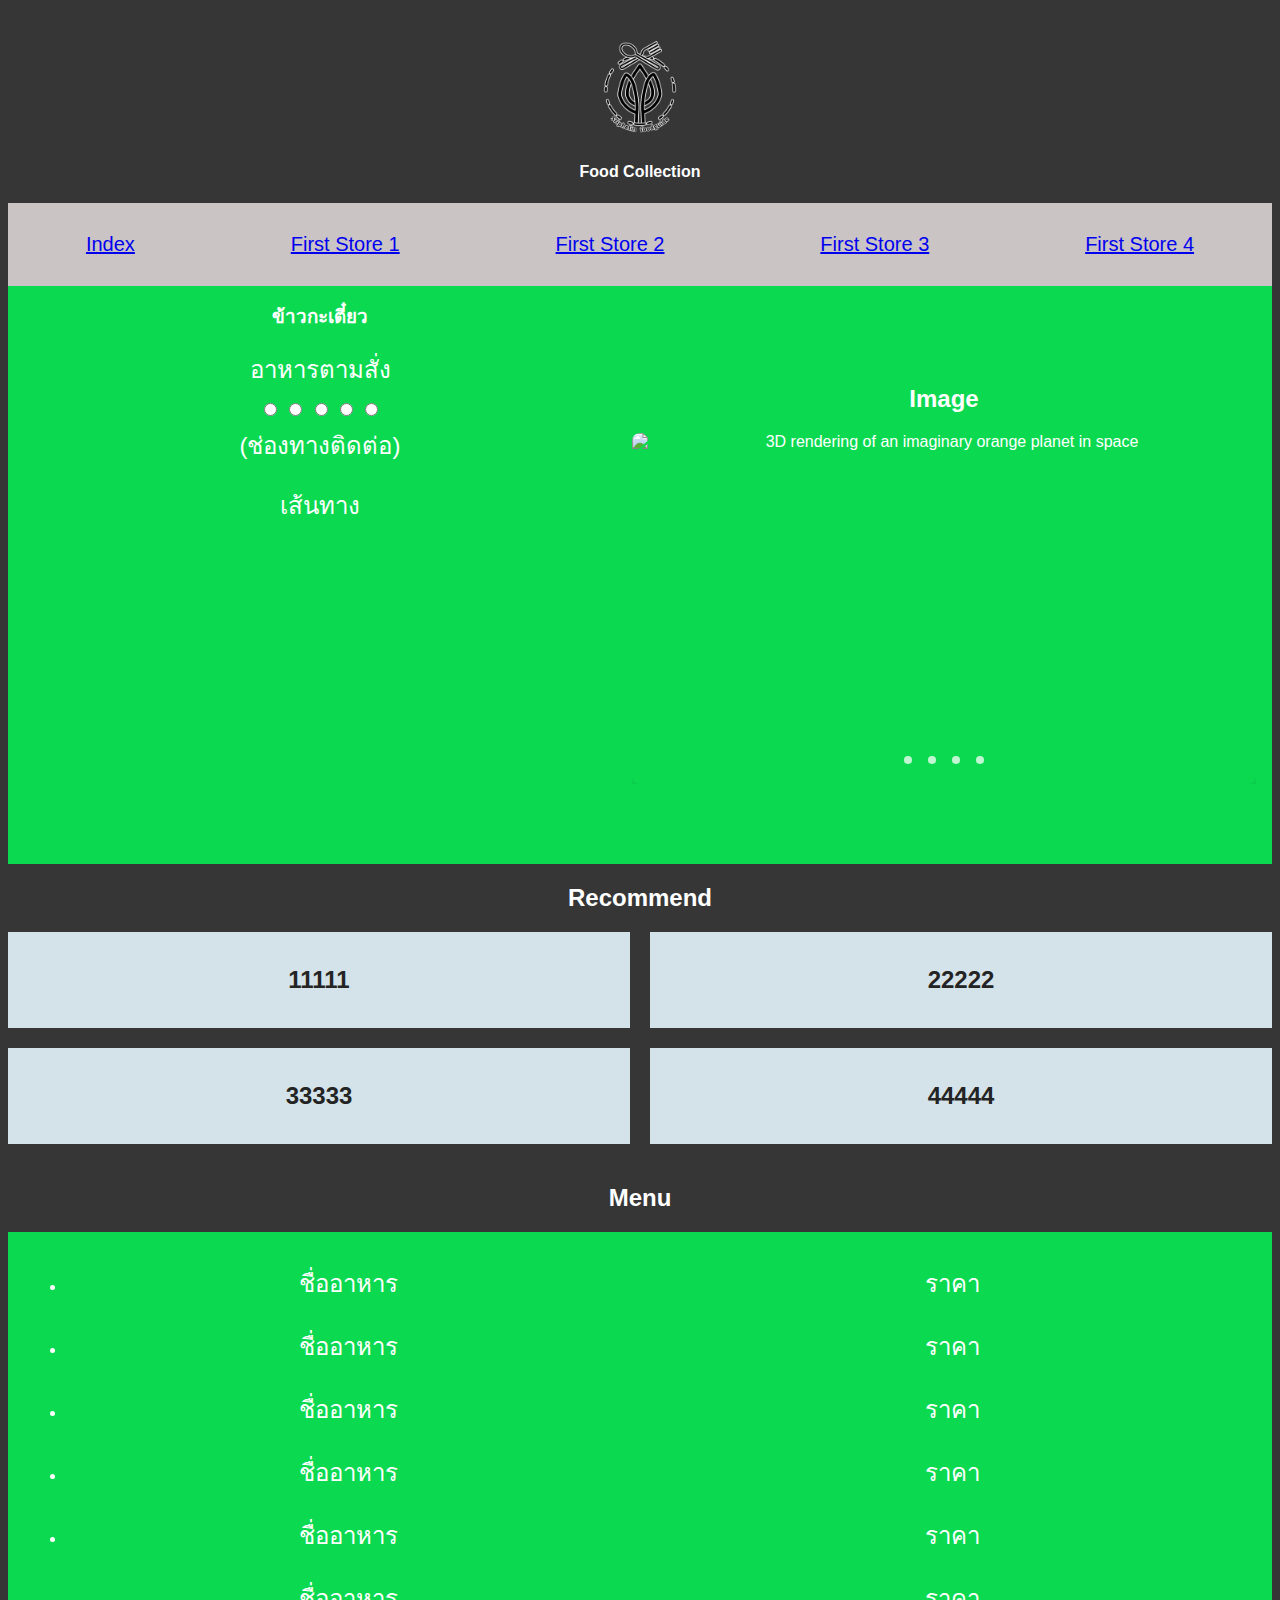
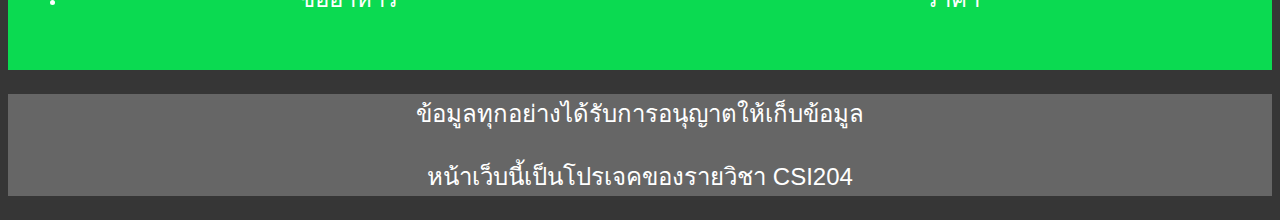
==== 1first_store.html @ ae821763 "ง่วงงงงงงงงงงงงงงงงง" ====
<!DOCTYPE html>
<html>
  <head>
    <title>Index</title>
    <img src="./resources/images/Sriphelin-logov1@4x.png" style="height: 100px; width: 100px;">
    <h4>Food Collection</h4>
    <link rel="stylesheet" href="./resources/css/store.css">
    <script src="./resources/js/star_rating.js"></script>

  </head>

  <nav>
    <div>
      <a href="index.html" class="w3-button w3-block w3-black">Index</a>
      <a href="1first_store.html" class=" w3-button w3-block w3-black">First Store 1</a>
      <a href="2second_store.html" class=" w3-button w3-block w3-black" >First Store 2</a>
      <a href="3third_store.html" class="w3-button w3-block w3-black">First Store 3</a>
      <a href="4fourth_store.html" class="w3-button w3-block w3-black">First Store 4</a>
    </div>
  </nav>

  <body>
    
    <div class="container">
      <div class="item1">
          <h3>ข้าวกะเตี๋ยว</h3> <p>อาหารตามสั่ง</p>        
          <div id="star-rating">
            <input type="radio" name="rate" id="rate-5" class="fas fa-star"> <label for="rate-5"></label>
            <input type="radio" name="rate" id="rate-4" class="fas fa-star"> <label for="rate-4"></label>
            <input type="radio" name="rate" id="rate-3" class="fas fa-star"> <label for="rate-3"></label>
            <input type="radio" name="rate" id="rate-2" class="fas fa-star"> <label for="rate-2"></label>
            <input type="radio" name="rate" id="rate-1" class="fas fa-star"> <label for="rate-1"></label>
          </div>

          <p>(ช่องทางติดต่อ)</p>

          <p>เส้นทาง</p>
            <iframe src="https://www.google.com/maps/embed?pb=!3m2!1sth!2sth!4v1695840863411!5m2!1sth!2sth!6m8!1m7!1sghjQx1Wbeit5xD8_yNbhnA!2m2!1d13.85679587310616!2d100.5859417223938!3f135.89066275849183!4f-17.320694645089972!5f0.7820865974627469" width="100%" height="100%" style="border:0;" allowfullscreen="" loading="lazy" referrerpolicy="no-referrer-when-downgrade"></iframe>
      </div>
    
    <div class="item2">   
      <section class="container1">
        <h2 class="imgName">Image</h2>
        <div class="slider-wrapper">
          <div class="slider">
            <img id="slide-1" src="https://images.unsplash.com/photo-1656464868371-602be27fd4c2?ixlib=rb-1.2.1&ixid=MnwxMjA3fDB8MHxwaG90by1wYWdlfHx8fGVufDB8fHx8&auto=format&fit=crop&w=1200&q=80" alt="3D rendering of an imaginary orange planet in space" />
            <img id="slide-2" src="https://images.unsplash.com/photo-1657586640569-4a3d4577328c?ixlib=rb-1.2.1&ixid=MnwxMjA3fDB8MHxwaG90by1wYWdlfHx8fGVufDB8fHx8&auto=format&fit=crop&w=1200&q=80" alt="3D rendering of an imaginary green planet in space" />
            <img id="slide-3" src="https://images.unsplash.com/photo-1656077217715-bdaeb06bd01f?ixlib=rb-1.2.1&ixid=MnwxMjA3fDB8MHxwaG90by1wYWdlfHx8fGVufDB8fHx8&auto=format&fit=crop&w=1200&q=80" alt="3D rendering of an imaginary blue planet in space" />
          </div>
          <div class="slider-nav">
            <a href="#slide-1"></a>
            <a href="#slide-2"></a>
            <a href="#slide-3"></a>
            <a href="#slide-4"></a>
          </div>
        </div>
      </section>
    </div>
  </div>

    <section class="Recommend">
        <h2>Recommend</h2>
        <div class="flexbox">
            <div class="item">
              <div class="content">
                <p>11111</p>
              </div>
            </div>
            <div class="item">
              <div class="content">
                <p>22222</p>
              </div>
            </div>
            <div class="item">
              <div class="content">
                <p>33333</p>
              </div>
            </div>
            <div class="item">
              <div class="content">
                <p>44444</p>
              </div>
            </div>
          </div>
    </section>
    
    <h2>Menu</h2>

    <div class="container">

      <div class="item">
        <ul>
          <li><p> ชื่ออาหาร</p></li>
          <li><p> ชื่ออาหาร</p></li>
          <li><p> ชื่ออาหาร</p></li>
          <li><p> ชื่ออาหาร</p></li>
          <li><p> ชื่ออาหาร</p></li>
          <li><p> ชื่ออาหาร</p></li>
          </ul>

      </div>

      <div class="item">
        <p>ราคา </p>
        <p>ราคา </p>
        <p>ราคา </p>
        <p>ราคา </p>
        <p>ราคา </p>
        <p>ราคา </p>
      </div>
    </div>

  </body>
  <footer>
    <p>ข้อมูลทุกอย่างได้รับการอนุญาตให้เก็บข้อมูล</p>
    <p>หน้าเว็บนี้เป็นโปรเจคของรายวิชา CSI204</p>
    </footer>
</html>
---- resources/css/store.css ----
* {
  box-sizing: border-box;
}

p {
  font-size: 24px;
}


.container {
  display: flex;
  flex-direction: row;
  align-items: center;
  justify-content: space-around;
  background: #0BDA51;
  padding: .5em;

}

.item1 {
  display: flex;
  height: 100%;
  flex-direction: column;
  flex-grow: 4;
  max-width: 720px;
  flex-wrap: wrap;
  grid-area: left;
  line-height: 0.5;
}

.item2 {
  gap: 10px;
  max-height: 50%;
  min-height: 50%;
  max-width: 50vw;
  background: #0BDA51;
  padding: .5em;
  overflow: hidden;
  display: flex;
  flex-direction: column;
  align-items: center;
  justify-content: center;
}

.imgName{
  width: 200px;
}


.flexbox {
  display: flex;
  flex-direction: row;
  flex-wrap: wrap;
  justify-content: flex-start;
  align-items: stretch;
  box-sizing: border-box;
  margin: 0px -10px;
}

.item {
  box-sizing: border-box;
  width: 50%;
  margin-bottom: 20px;
  padding: 0px 10px;
}


.content {
  color: #242424;
  background-color: #d4e3e9;
  font-weight: 600;
  text-align: center;
  box-sizing: border-box;
  height: 100%;
  padding: 10px;
}

.container1 {
  max-width: 710px;
  max-height: 582px;
  text-align: center;
  display: flex;
  flex-direction: column;
  align-items: center;
  justify-content: space-around;
}

.container .item1 .star-rating
{
  display: none;
}

.star-rating label{

  font-size: 40px;
  color:#444;
}
.slider-wrapper {
  position: relative;
  max-width: 710px;
  max-height: 582px;
  margin: 0 auto;
  overflow: hidden;
}

.slider {
  display: flex;
  aspect-ratio: 16 / 9;
  overflow-x: auto;
  scroll-snap-type: x mandatory;
  scroll-behavior: smooth;
  box-shadow: 0 1.5rem 3rem -0.75rem hsla(0, 0%, 0%, 0.25);
  border-radius: 0.5rem;
  -ms-overflow-style: none;
  /* Hide scrollbar IE and Edge */
  scrollbar-width: none;
  /* Hide scrollbar Firefox */
  max-width: 710px;
  /* Set the maximum width to 397px */
  max-height: 582px;
  /* Set the maximum height to 90px */
}

/* Hide scrollbar for Chrome, Safari, and Opera */
.slider::-webkit-scrollbar {
  display: none;
}

.slider img {
  flex: 1 0 100%;
  scroll-snap-align: start;
  object-fit: cover;
}

.slider-nav {
  display: flex;
  column-gap: 1rem;
  position: absolute;
  bottom: 1.25rem;
  left: 50%;
  transform: translateX(-50%);
  z-index: 1;
}

.slider-nav a {
  width: 0.5rem;
  height: 0.5rem;
  border-radius: 50%;
  background-color: #fff;
  opacity: 0.75;
}

body {
  font-family: Arial, Helvetica, sans-serif;
  background-color: #363636;
  text-align: center;
  padding-top: 30px;
  color: rgb(255, 255, 255);
}

header {
  background-color: #666;
  width: 30%;
  text-align: center;
  font-size: 35px;
  color: rgb(255, 255, 255);
}

nav div {
  background-color: #cac4c4;
  padding-top: 30px;
  padding-bottom: 30px;
  font-size: 20px;
  align-items: left;
  text-decoration: none;
  color: rgb(33, 11, 161);
  display: flex;
  flex-direction: row;
  align-items: flex-start;
  justify-content: space-around;

}


footer {
  background-color: #666;
  text-align: center;
  font-size: 20px;
  color: rgb(255, 255, 255);
}

iframe{
  height: 20rem;
}
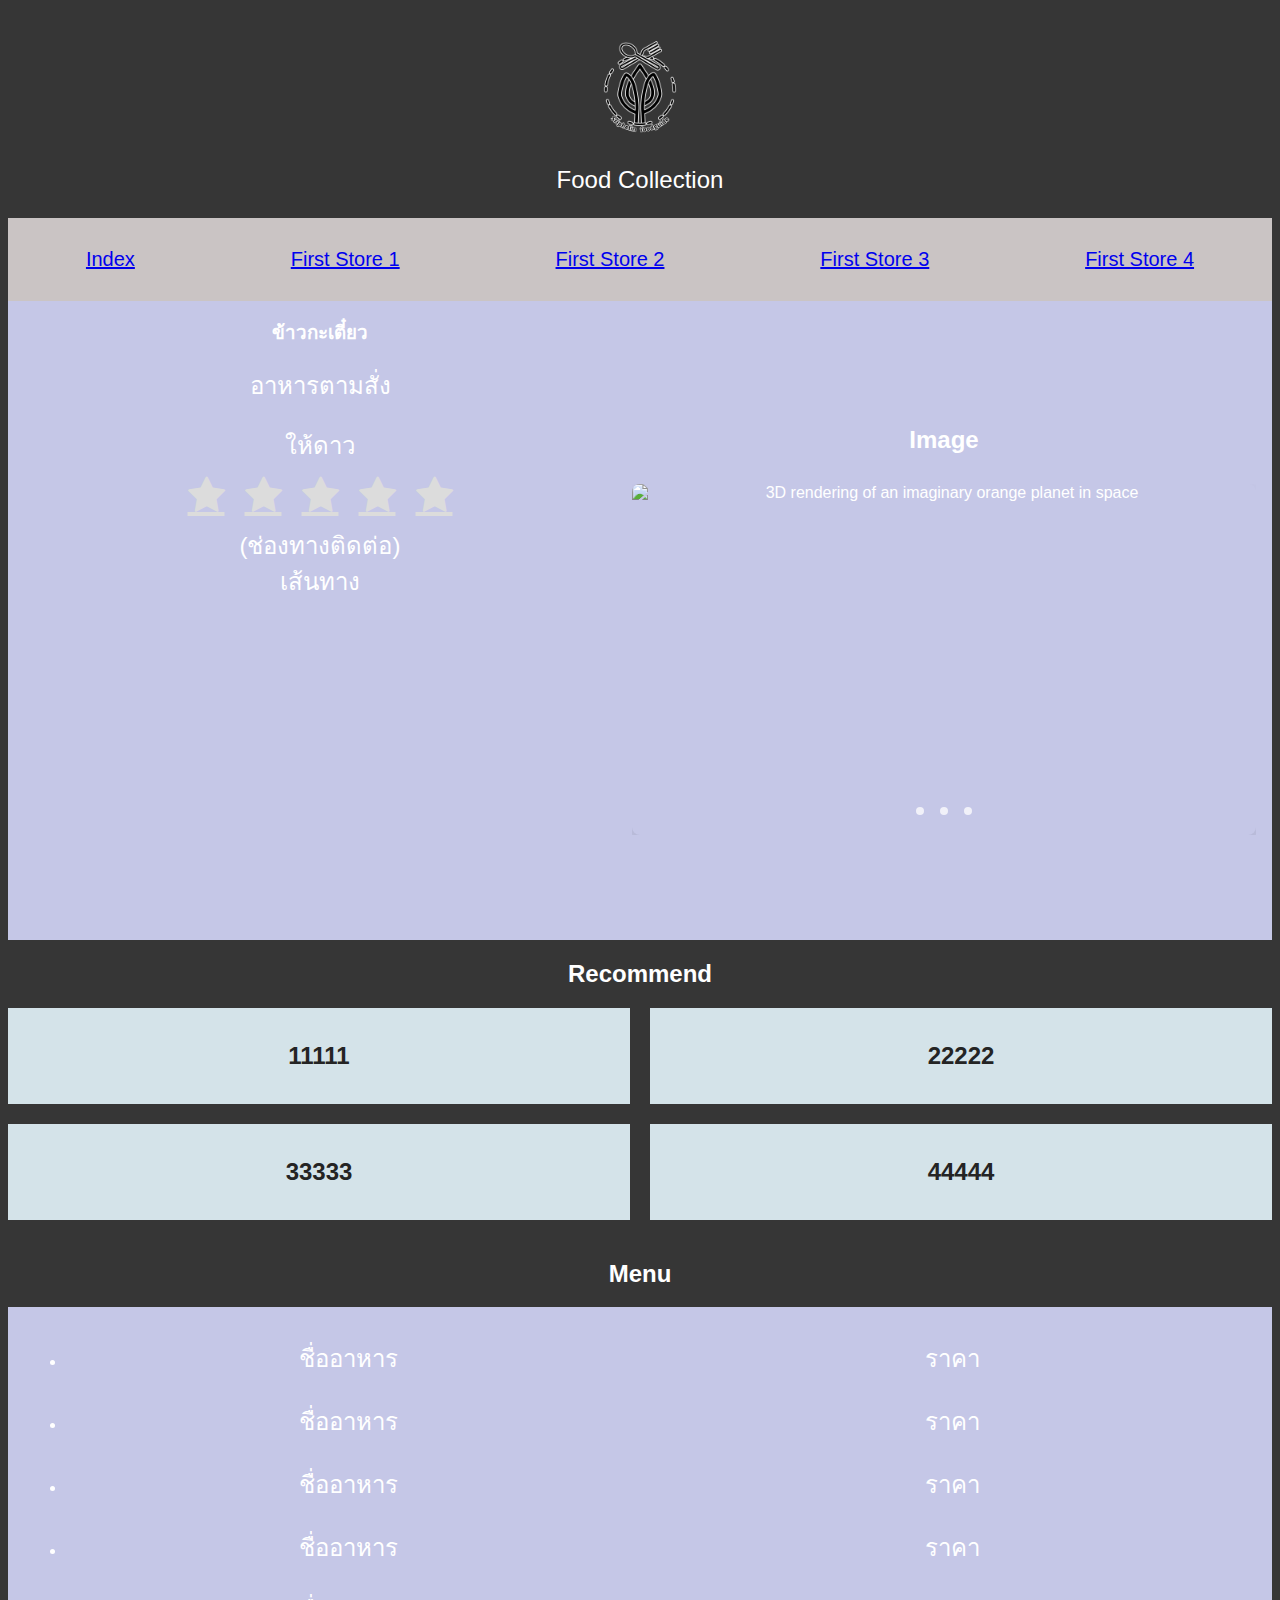
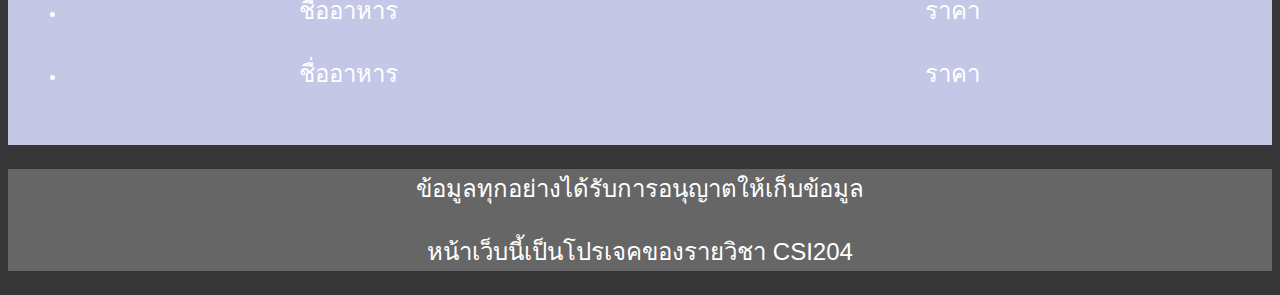
==== commit 59ea94ad: "อัพ" ====
--- a/1first_store.html
+++ b/1first_store.html
@@ -1,118 +1,123 @@
 <!DOCTYPE html>
-<html>
-  <head>
-    <title>Index</title>
-    <img src="./resources/images/Sriphelin-logov1@4x.png" style="height: 100px; width: 100px;">
-    <h4>Food Collection</h4>
-    <link rel="stylesheet" href="./resources/css/store.css">
-    <script src="./resources/js/star_rating.js"></script>
+<html lang="en">
+<head>
+  <meta charset="UTF-8">
+  <meta name="viewport" content="width=device-width, initial-scale=1.0">
+  <link rel="stylesheet" href="https://cdnjs.cloudflare.com/ajax/libs/font-awesome/4.7.0/css/font-awesome.min.css">
+  <link rel="stylesheet" href="./resources/css/store.css">
+  <link href="resources/css/star-rating.css" rel="stylesheet">
+  <script src="resources/js/star-rating.js"></script>
+  <title>First store</title>
 
-  </head>
+  <img src="./resources/images/Sriphelin-logov1@4x.png" alt="Logo" style="height: 100px; width: 100px;">
+  <p>Food Collection</p>
+
+</head>
+<body>
+  
+
 
   <nav>
     <div>
       <a href="index.html" class="w3-button w3-block w3-black">Index</a>
-      <a href="1first_store.html" class=" w3-button w3-block w3-black">First Store 1</a>
-      <a href="2second_store.html" class=" w3-button w3-block w3-black" >First Store 2</a>
+      <a href="1first_store.html" class="w3-button w3-block w3-black">First Store 1</a>
+      <a href="2second_store.html" class="w3-button w3-block w3-black">First Store 2</a>
       <a href="3third_store.html" class="w3-button w3-block w3-black">First Store 3</a>
       <a href="4fourth_store.html" class="w3-button w3-block w3-black">First Store 4</a>
     </div>
   </nav>
 
-  <body>
-    
-    <div class="container">
+  <main>
+    <section class="container">
       <div class="item1">
-          <h3>ข้าวกะเตี๋ยว</h3> <p>อาหารตามสั่ง</p>        
-          <div id="star-rating">
-            <input type="radio" name="rate" id="rate-5" class="fas fa-star"> <label for="rate-5"></label>
-            <input type="radio" name="rate" id="rate-4" class="fas fa-star"> <label for="rate-4"></label>
-            <input type="radio" name="rate" id="rate-3" class="fas fa-star"> <label for="rate-3"></label>
-            <input type="radio" name="rate" id="rate-2" class="fas fa-star"> <label for="rate-2"></label>
-            <input type="radio" name="rate" id="rate-1" class="fas fa-star"> <label for="rate-1"></label>
+        <h3>ข้าวกะเตี๋ยว</h3>
+        <p>อาหารตามสั่ง</p>
+        <div class="container2"> <p>ให้ดาว</p>
+          <div class="star">
+          <a href="#" class="fa fa-star checked"></a>
+          <a href="#" class="fa fa-star checked"></a>
+          <a href="#" class="fa fa-star checked"></a>
+          <a href="#" class="fa fa-star checked"></a>
+          <a href="#" class="fa fa-star checked"></a>
           </div>
+  
+          <p>(ช่องทางติดต่อ)</p>
+          <p>เส้นทาง</p>
+          <iframe src="https://www.google.com/maps/embed?pb=!3m2!1sth!2sth!4v1695840863411!5m2!1sth!2sth!6m8!1m7!1sghjQx1Wbeit5xD8_yNbhnA!2m2!1d13.85679587310616!2d100.5859417223938!3f135.89066275849183!4f-17.320694645089972!5f0.7820865974627469" width="100%" height="400" style="border: 0;" allowfullscreen="" loading="lazy" referrerpolicy="no-referrer-when-downgrade"></iframe>
+        </div>
+      </div>
 
-          <p>(ช่องทางติดต่อ)</p>
-
-          <p>เส้นทาง</p>
-            <iframe src="https://www.google.com/maps/embed?pb=!3m2!1sth!2sth!4v1695840863411!5m2!1sth!2sth!6m8!1m7!1sghjQx1Wbeit5xD8_yNbhnA!2m2!1d13.85679587310616!2d100.5859417223938!3f135.89066275849183!4f-17.320694645089972!5f0.7820865974627469" width="100%" height="100%" style="border:0;" allowfullscreen="" loading="lazy" referrerpolicy="no-referrer-when-downgrade"></iframe>
-      </div>
-    
-    <div class="item2">   
-      <section class="container1">
+      <div class="item2">
         <h2 class="imgName">Image</h2>
         <div class="slider-wrapper">
           <div class="slider">
             <img id="slide-1" src="https://images.unsplash.com/photo-1656464868371-602be27fd4c2?ixlib=rb-1.2.1&ixid=MnwxMjA3fDB8MHxwaG90by1wYWdlfHx8fGVufDB8fHx8&auto=format&fit=crop&w=1200&q=80" alt="3D rendering of an imaginary orange planet in space" />
             <img id="slide-2" src="https://images.unsplash.com/photo-1657586640569-4a3d4577328c?ixlib=rb-1.2.1&ixid=MnwxMjA3fDB8MHxwaG90by1wYWdlfHx8fGVufDB8fHx8&auto=format&fit=crop&w=1200&q=80" alt="3D rendering of an imaginary green planet in space" />
-            <img id="slide-3" src="https://images.unsplash.com/photo-1656077217715-bdaeb06bd01f?ixlib=rb-1.2.1&ixid=MnwxMjA3fDB8MHxwaG90by1wYWdlfHx8fGVufDB8fHx8&auto=format&fit=crop&w=1200&q=80" alt="3D rendering of an imaginary blue planet in space" />
+            <img id="slide-3" src="https://images.unsplash.com/photo-1656077217715-bdaeb06bd01f?ixlib=rb-1.2.1&ixid=MnwxMjA3fDB8MHxwaG90by1wYWdlfHx8fGVufDB8fHx8&auto.format&fit=crop&w=1200&q=80" alt="3D rendering of an imaginary blue planet in space" />
           </div>
           <div class="slider-nav">
             <a href="#slide-1"></a>
             <a href="#slide-2"></a>
             <a href="#slide-3"></a>
-            <a href="#slide-4"></a>
           </div>
         </div>
-      </section>
-    </div>
-  </div>
+      </div>
+    </section>
 
     <section class="Recommend">
-        <h2>Recommend</h2>
-        <div class="flexbox">
-            <div class="item">
-              <div class="content">
-                <p>11111</p>
-              </div>
-            </div>
-            <div class="item">
-              <div class="content">
-                <p>22222</p>
-              </div>
-            </div>
-            <div class="item">
-              <div class="content">
-                <p>33333</p>
-              </div>
-            </div>
-            <div class="item">
-              <div class="content">
-                <p>44444</p>
-              </div>
-            </div>
+      <h2>Recommend</h2>
+      <div class="flexbox">
+        <div class="item">
+          <div class="content">
+            <p>11111</p>
           </div>
+        </div>
+        <div class="item">
+          <div class="content">
+            <p>22222</p>
+          </div>
+        </div>
+        <div class="item">
+          <div class="content">
+            <p>33333</p>
+          </div>
+        </div>
+        <div class="item">
+          <div class="content">
+            <p>44444</p>
+          </div>
+        </div>
+      </div>
     </section>
-    
-    <h2>Menu</h2>
 
-    <div class="container">
+    <section class="menu">
+      <h2>Menu</h2>
+      <div class="container">
+        <div class="item">
+          <ul>
+            <li><p>ชื่ออาหาร</p></li>
+            <li><p>ชื่ออาหาร</p></li>
+            <li><p>ชื่ออาหาร</p></li>
+            <li><p>ชื่ออาหาร</p></li>
+            <li><p>ชื่ออาหาร</p></li>
+            <li><p>ชื่ออาหาร</p></li>
+          </ul>
+        </div>
+        <div class="item">
+          <p>ราคา</p>
+          <p>ราคา</p>
+          <p>ราคา</p>
+          <p>ราคา</p>
+          <p>ราคา</p>
+          <p>ราคา</p>
+        </div>
+      </div>
+    </section>
+  </main>
 
-      <div class="item">
-        <ul>
-          <li><p> ชื่ออาหาร</p></li>
-          <li><p> ชื่ออาหาร</p></li>
-          <li><p> ชื่ออาหาร</p></li>
-          <li><p> ชื่ออาหาร</p></li>
-          <li><p> ชื่ออาหาร</p></li>
-          <li><p> ชื่ออาหาร</p></li>
-          </ul>
-
-      </div>
-
-      <div class="item">
-        <p>ราคา </p>
-        <p>ราคา </p>
-        <p>ราคา </p>
-        <p>ราคา </p>
-        <p>ราคา </p>
-        <p>ราคา </p>
-      </div>
-    </div>
-
-  </body>
   <footer>
     <p>ข้อมูลทุกอย่างได้รับการอนุญาตให้เก็บข้อมูล</p>
     <p>หน้าเว็บนี้เป็นโปรเจคของรายวิชา CSI204</p>
-    </footer>
-</html>+  </footer>
+</body>
+</html>
--- a/resources/css/store.css
+++ b/resources/css/store.css
@@ -1,5 +1,6 @@
 * {
   box-sizing: border-box;
+  
 }
 
 p {
@@ -12,7 +13,7 @@
   flex-direction: row;
   align-items: center;
   justify-content: space-around;
-  background: #0BDA51;
+  background: #c5c7e7;
   padding: .5em;
 
 }
@@ -30,10 +31,8 @@
 
 .item2 {
   gap: 10px;
-  max-height: 50%;
-  min-height: 50%;
+  height: 100%;
   max-width: 50vw;
-  background: #0BDA51;
   padding: .5em;
   overflow: hidden;
   display: flex;
@@ -85,16 +84,7 @@
   justify-content: space-around;
 }
 
-.container .item1 .star-rating
-{
-  display: none;
-}
 
-.star-rating label{
-
-  font-size: 40px;
-  color:#444;
-}
 .slider-wrapper {
   position: relative;
   max-width: 710px;
@@ -181,7 +171,6 @@
 
 }
 
-
 footer {
   background-color: #666;
   text-align: center;
--- a/resources/css/star-rating.css
+++ b/resources/css/star-rating.css
@@ -0,0 +1,17 @@
+/*.container {
+    padding: 20px 30px;
+    background-color: #111;
+    border-radius: 10px;
+    text-align: center;
+}*/
+
+    .container .item1 .container2 .star {
+    display: flex; 
+    justify-content: center;
+    grid-gap: 20px;
+    }
+
+    .container .item1 .container2 .star a {
+    color: #dcdcdc;
+    font-size: 40px;
+    }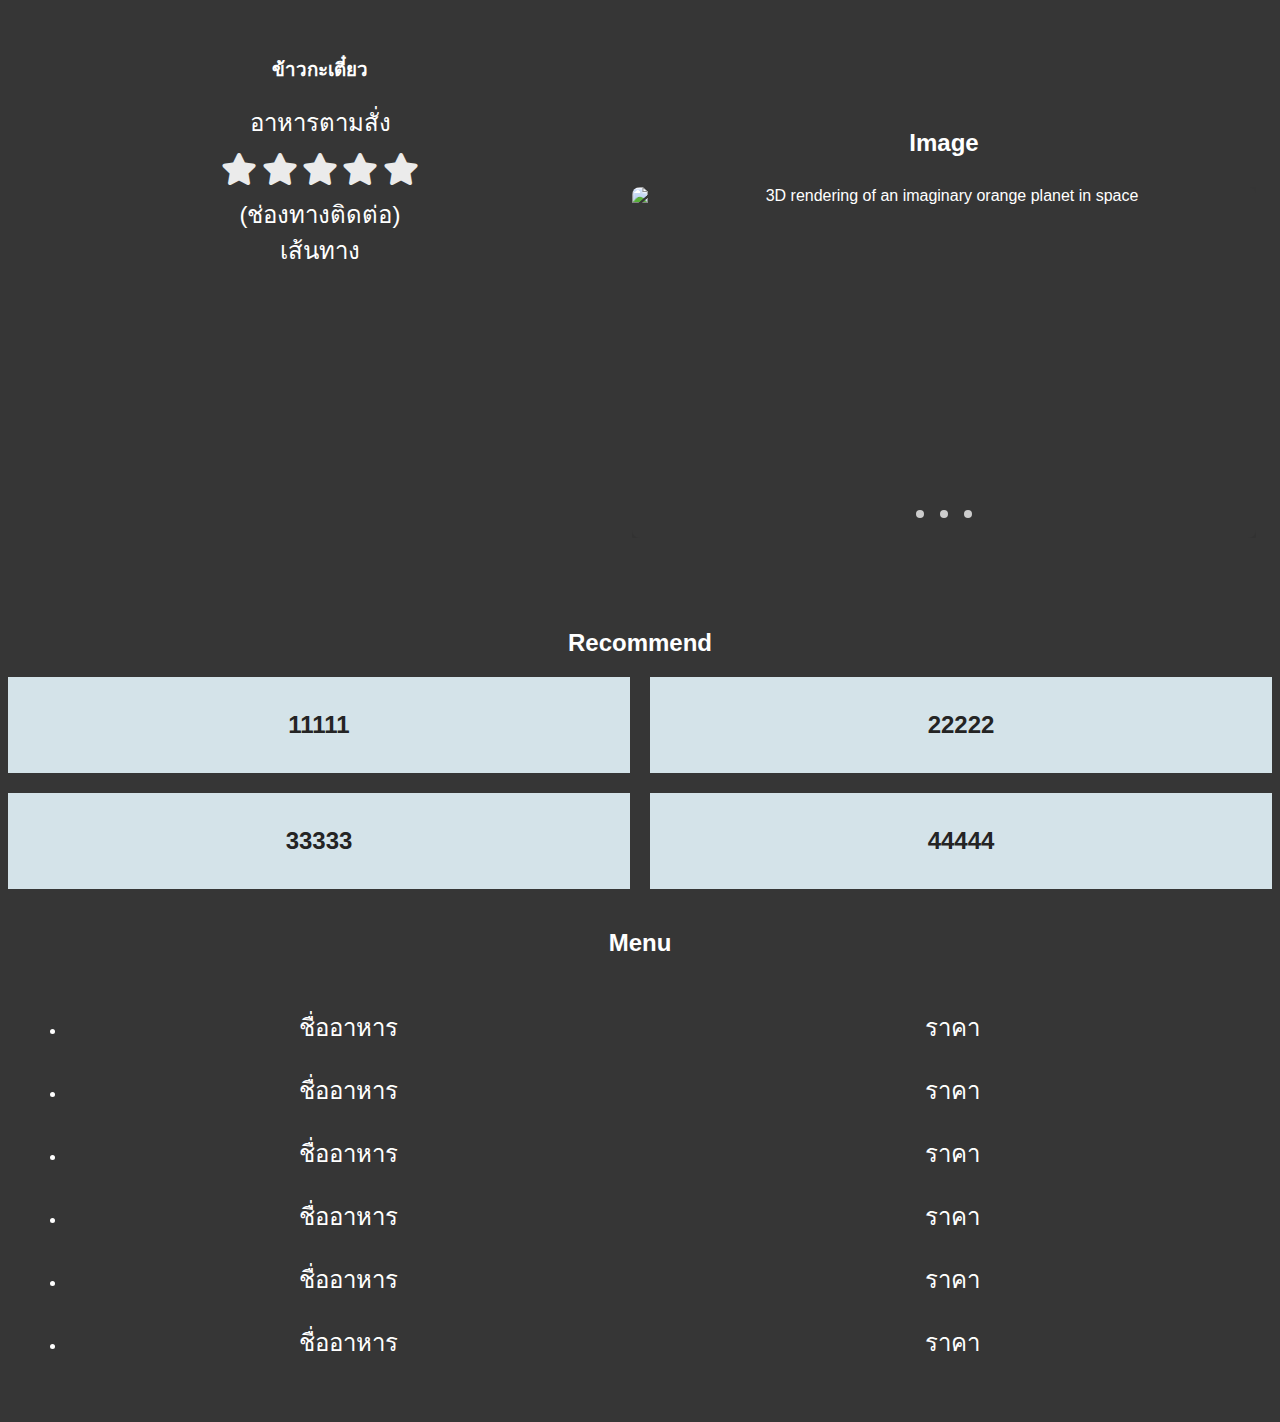
==== commit daa01984: "add star rating / home master page" ====
--- a/1first_store.html
+++ b/1first_store.html
@@ -3,42 +3,36 @@
 <head>
   <meta charset="UTF-8">
   <meta name="viewport" content="width=device-width, initial-scale=1.0">
-  <link rel="stylesheet" href="https://cdnjs.cloudflare.com/ajax/libs/font-awesome/4.7.0/css/font-awesome.min.css">
+  <link rel="stylesheet" href="https://cdnjs.cloudflare.com/ajax/libs/font-awesome/6.4.2/css/all.min.css">
   <link rel="stylesheet" href="./resources/css/store.css">
-  <link href="resources/css/star-rating.css" rel="stylesheet">
-  <script src="resources/js/star-rating.js"></script>
   <title>First store</title>
-
-  <img src="./resources/images/Sriphelin-logov1@4x.png" alt="Logo" style="height: 100px; width: 100px;">
-  <p>Food Collection</p>
 
 </head>
 <body>
-  
-
-
-  <nav>
-    <div>
-      <a href="index.html" class="w3-button w3-block w3-black">Index</a>
-      <a href="1first_store.html" class="w3-button w3-block w3-black">First Store 1</a>
-      <a href="2second_store.html" class="w3-button w3-block w3-black">First Store 2</a>
-      <a href="3third_store.html" class="w3-button w3-block w3-black">First Store 3</a>
-      <a href="4fourth_store.html" class="w3-button w3-block w3-black">First Store 4</a>
-    </div>
-  </nav>
 
   <main>
     <section class="container">
       <div class="item1">
         <h3>ข้าวกะเตี๋ยว</h3>
         <p>อาหารตามสั่ง</p>
-        <div class="container2"> <p>ให้ดาว</p>
-          <div class="star">
-          <a href="#" class="fa fa-star checked"></a>
-          <a href="#" class="fa fa-star checked"></a>
-          <a href="#" class="fa fa-star checked"></a>
-          <a href="#" class="fa fa-star checked"></a>
-          <a href="#" class="fa fa-star checked"></a>
+        <div class="container2">
+          <div class="rating">
+
+            <input type="radio" name="rating" id="star-1" class="rating-radio" value="1">
+            <label for="star-1"><i class="fa-solid fa-star"></i></label>
+            
+            <input type="radio" name="rating" id="star-2" class="rating-radio" value="2">
+            <label for="star-2"><i class="fa-solid fa-star"></i></label>
+            
+            <input type="radio" name="rating" id="star-3" class="rating-radio" value="3">
+            <label for="star-3"><i class="fa-solid fa-star"></i></label>
+            
+            <input type="radio" name="rating" id="star-4" class="rating-radio" value="4">
+            <label for="star-4"><i class="fa-solid fa-star"></i></label>
+            
+            <input type="radio" name="rating" id="star-5" class="rating-radio" value="5">
+            <label for="star-5"><i class="fa-solid fa-star"></i></label>
+            
           </div>
   
           <p>(ช่องทางติดต่อ)</p>
@@ -114,10 +108,7 @@
       </div>
     </section>
   </main>
-
-  <footer>
-    <p>ข้อมูลทุกอย่างได้รับการอนุญาตให้เก็บข้อมูล</p>
-    <p>หน้าเว็บนี้เป็นโปรเจคของรายวิชา CSI204</p>
-  </footer>
 </body>
 </html>
+
+
--- a/resources/css/store.css
+++ b/resources/css/store.css
@@ -7,13 +7,40 @@
   font-size: 24px;
 }
 
+.container2 .rating {
+  direction:rtl;
+}
+
+.container2 .rating label {
+  display: inline-block;
+  cursor: pointer;
+  color: #ebebeb;
+}
+
+.container2 .rating label i {
+  font-size: 2rem;
+  transition: 0.1s ease-in;
+}
+
+.container2 .rating label:hover i, 
+.container2 .rating label:hover ~ label i{
+  color: #ffea4e;
+}
+
+.container .rating .rating-radio{
+  display: none;
+}
+
+.container .rating input[type="radio"]:checked + label i,
+.container .rating input[type="radio"]:checked ~ label i{
+  color: #ffea4e;
+}
 
 .container {
   display: flex;
   flex-direction: row;
   align-items: center;
   justify-content: space-around;
-  background: #c5c7e7;
   padding: .5em;
 
 }
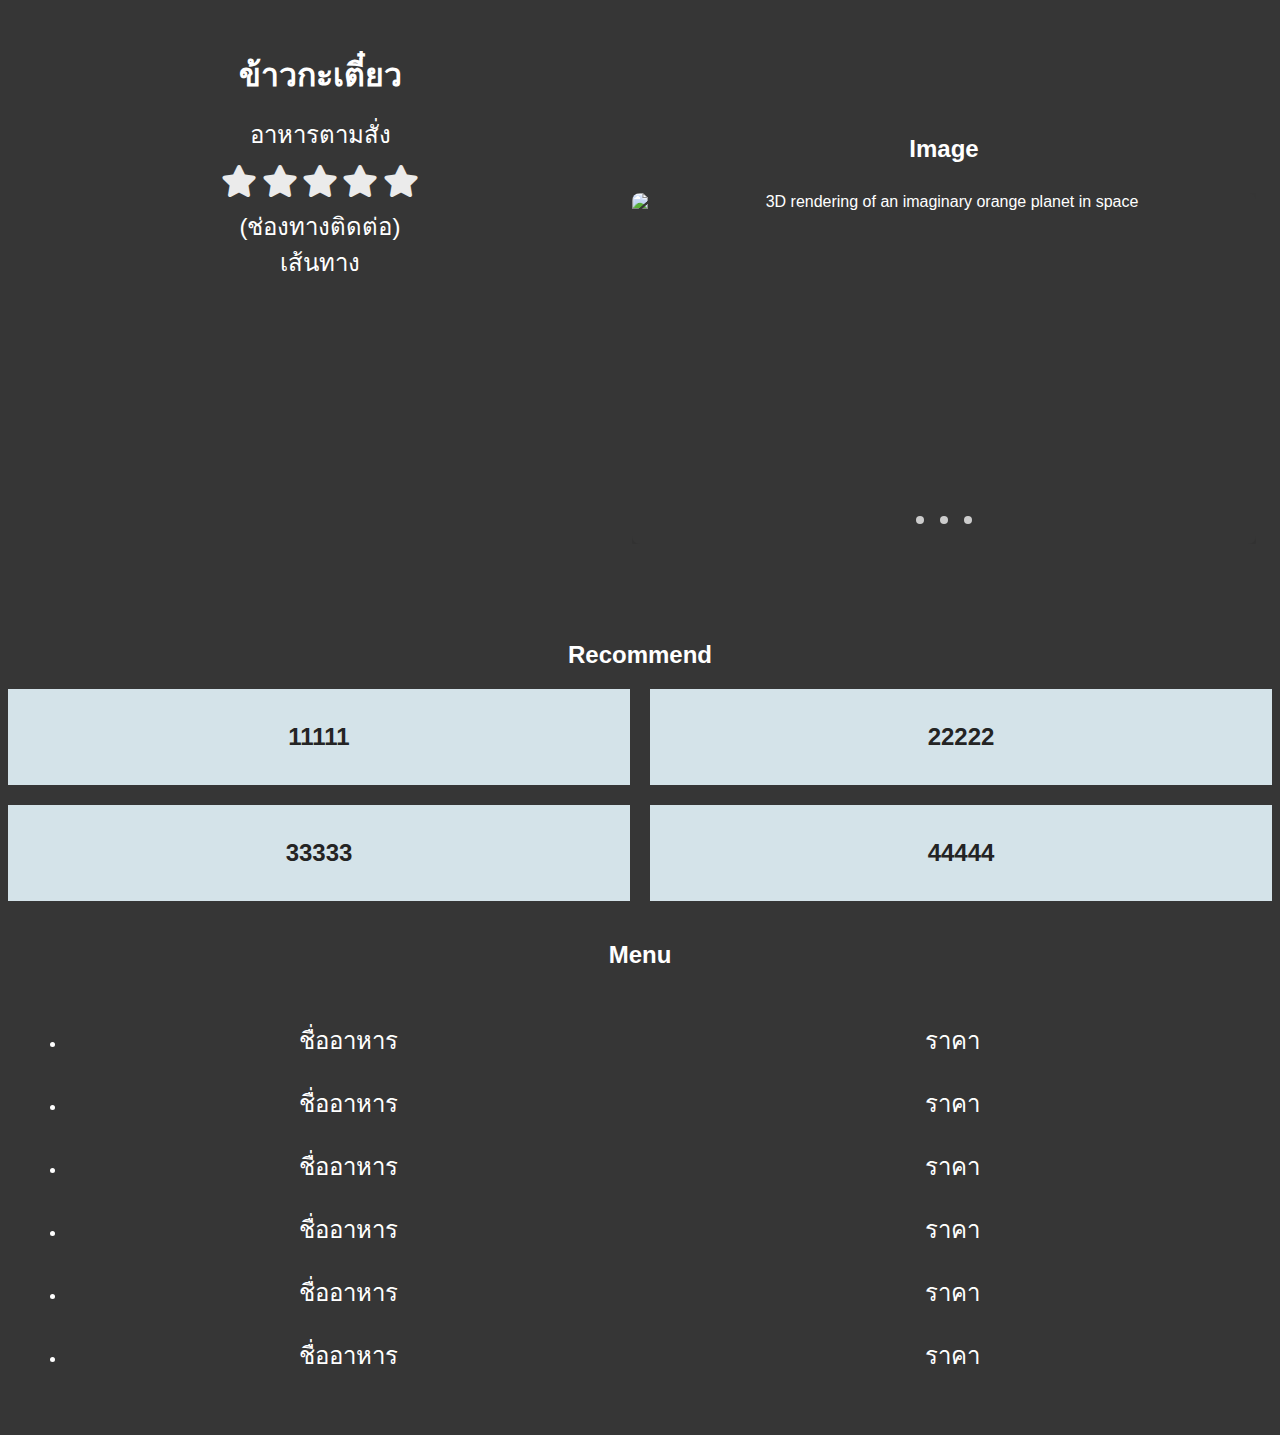
==== commit f5821873: "fix star / add Recommend able to function as intended" ====
--- a/1first_store.html
+++ b/1first_store.html
@@ -13,7 +13,7 @@
   <main>
     <section class="container">
       <div class="item1">
-        <h3>ข้าวกะเตี๋ยว</h3>
+        <h1>ข้าวกะเตี๋ยว</h1>
         <p>อาหารตามสั่ง</p>
         <div class="container2">
           <div class="rating">
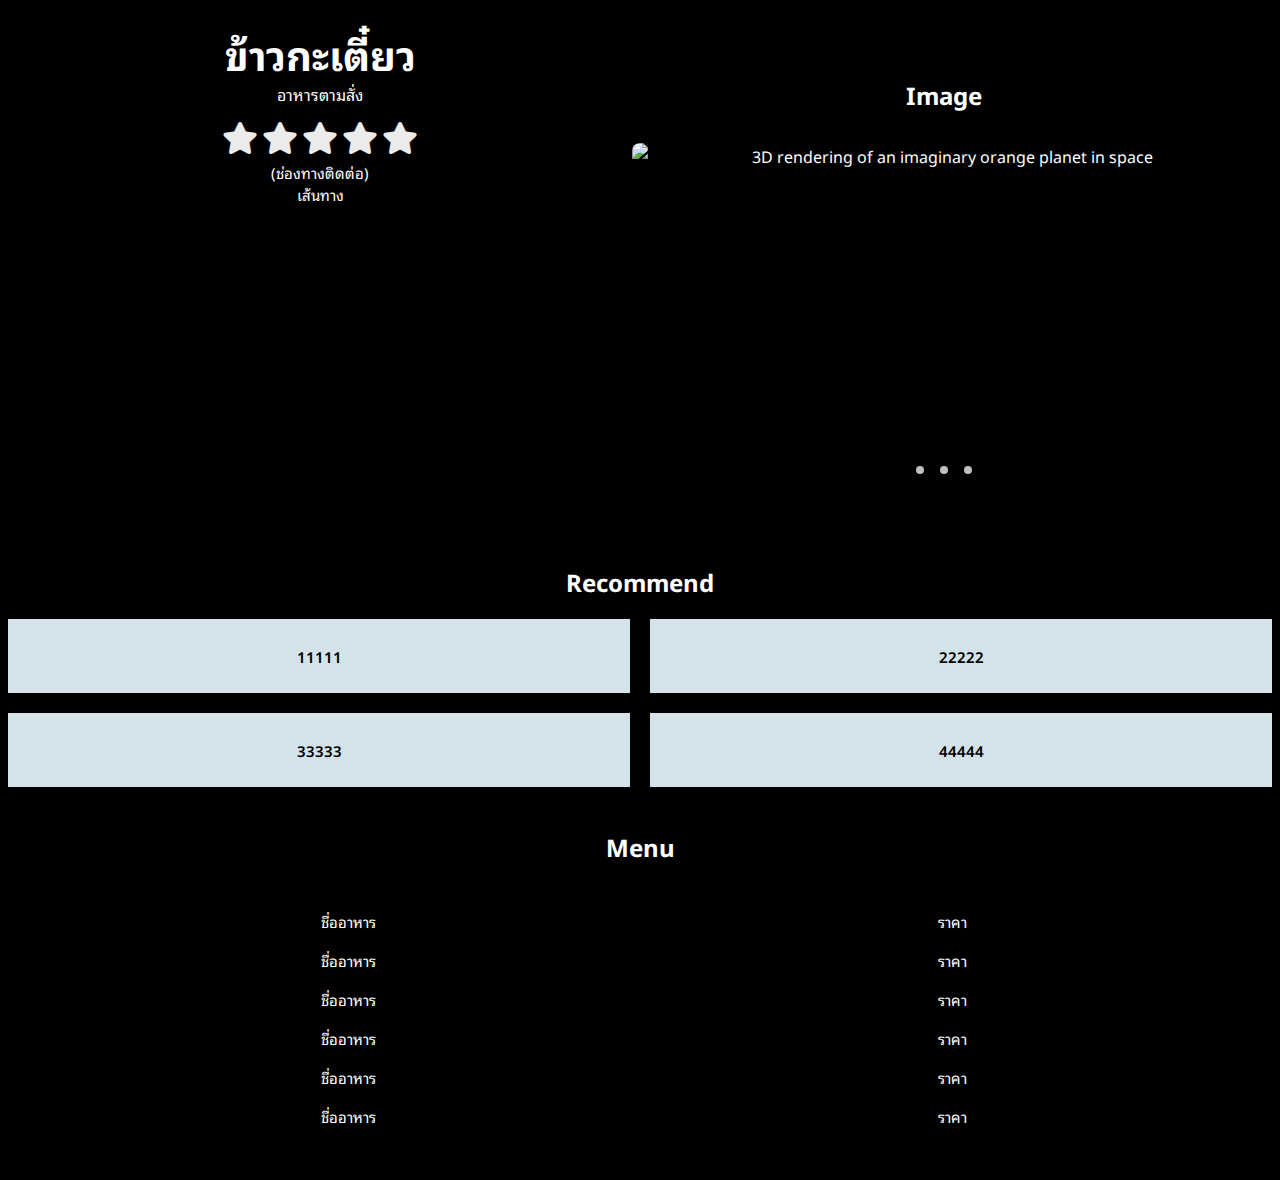
==== commit f64eb400: "complete the site's CSS, which is decoration, change the font, and link the recommended page to tran" ====
--- a/1first_store.html
+++ b/1first_store.html
@@ -4,6 +4,9 @@
   <meta charset="UTF-8">
   <meta name="viewport" content="width=device-width, initial-scale=1.0">
   <link rel="stylesheet" href="https://cdnjs.cloudflare.com/ajax/libs/font-awesome/6.4.2/css/all.min.css">
+  <link rel="preconnect" href="https://fonts.googleapis.com">
+  <link rel="preconnect" href="https://fonts.gstatic.com" crossorigin>
+  <link href="https://fonts.googleapis.com/css2?family=Noto+Sans+Thai+Looped:wght@300&display=swap" rel="stylesheet">
   <link rel="stylesheet" href="./resources/css/store.css">
   <title>First store</title>
 
@@ -13,8 +16,8 @@
   <main>
     <section class="container">
       <div class="item1">
-        <h1>ข้าวกะเตี๋ยว</h1>
-        <p>อาหารตามสั่ง</p>
+        <h1 style="font-size: 40px ;">ข้าวกะเตี๋ยว</h1>
+        อาหารตามสั่ง</br></br></br></br>
         <div class="container2">
           <div class="rating">
 
--- a/resources/css/store.css
+++ b/resources/css/store.css
@@ -1,10 +1,10 @@
 * {
   box-sizing: border-box;
-  
+  font-family: 'Noto Sans Thai Looped', sans-serif;
 }
 
 p {
-  font-size: 24px;
+  font-size: 15px;
 }
 
 .container2 .rating {
@@ -92,7 +92,7 @@
 
 
 .content {
-  color: #242424;
+  color: #000000;
   background-color: #d4e3e9;
   font-weight: 600;
   text-align: center;
@@ -129,7 +129,6 @@
   box-shadow: 0 1.5rem 3rem -0.75rem hsla(0, 0%, 0%, 0.25);
   border-radius: 0.5rem;
   -ms-overflow-style: none;
-  /* Hide scrollbar IE and Edge */
   scrollbar-width: none;
   /* Hide scrollbar Firefox */
   max-width: 710px;
@@ -169,37 +168,21 @@
 
 body {
   font-family: Arial, Helvetica, sans-serif;
-  background-color: #363636;
+  background-color: #000000;
   text-align: center;
-  padding-top: 30px;
   color: rgb(255, 255, 255);
 }
 
 header {
-  background-color: #666;
+  background-color: #000000;
   width: 30%;
   text-align: center;
   font-size: 35px;
   color: rgb(255, 255, 255);
 }
 
-nav div {
-  background-color: #cac4c4;
-  padding-top: 30px;
-  padding-bottom: 30px;
-  font-size: 20px;
-  align-items: left;
-  text-decoration: none;
-  color: rgb(33, 11, 161);
-  display: flex;
-  flex-direction: row;
-  align-items: flex-start;
-  justify-content: space-around;
-
-}
-
 footer {
-  background-color: #666;
+  background-color: #000000;
   text-align: center;
   font-size: 20px;
   color: rgb(255, 255, 255);
@@ -207,4 +190,8 @@
 
 iframe{
   height: 20rem;
+}
+
+li{
+  list-style-type: none;
 }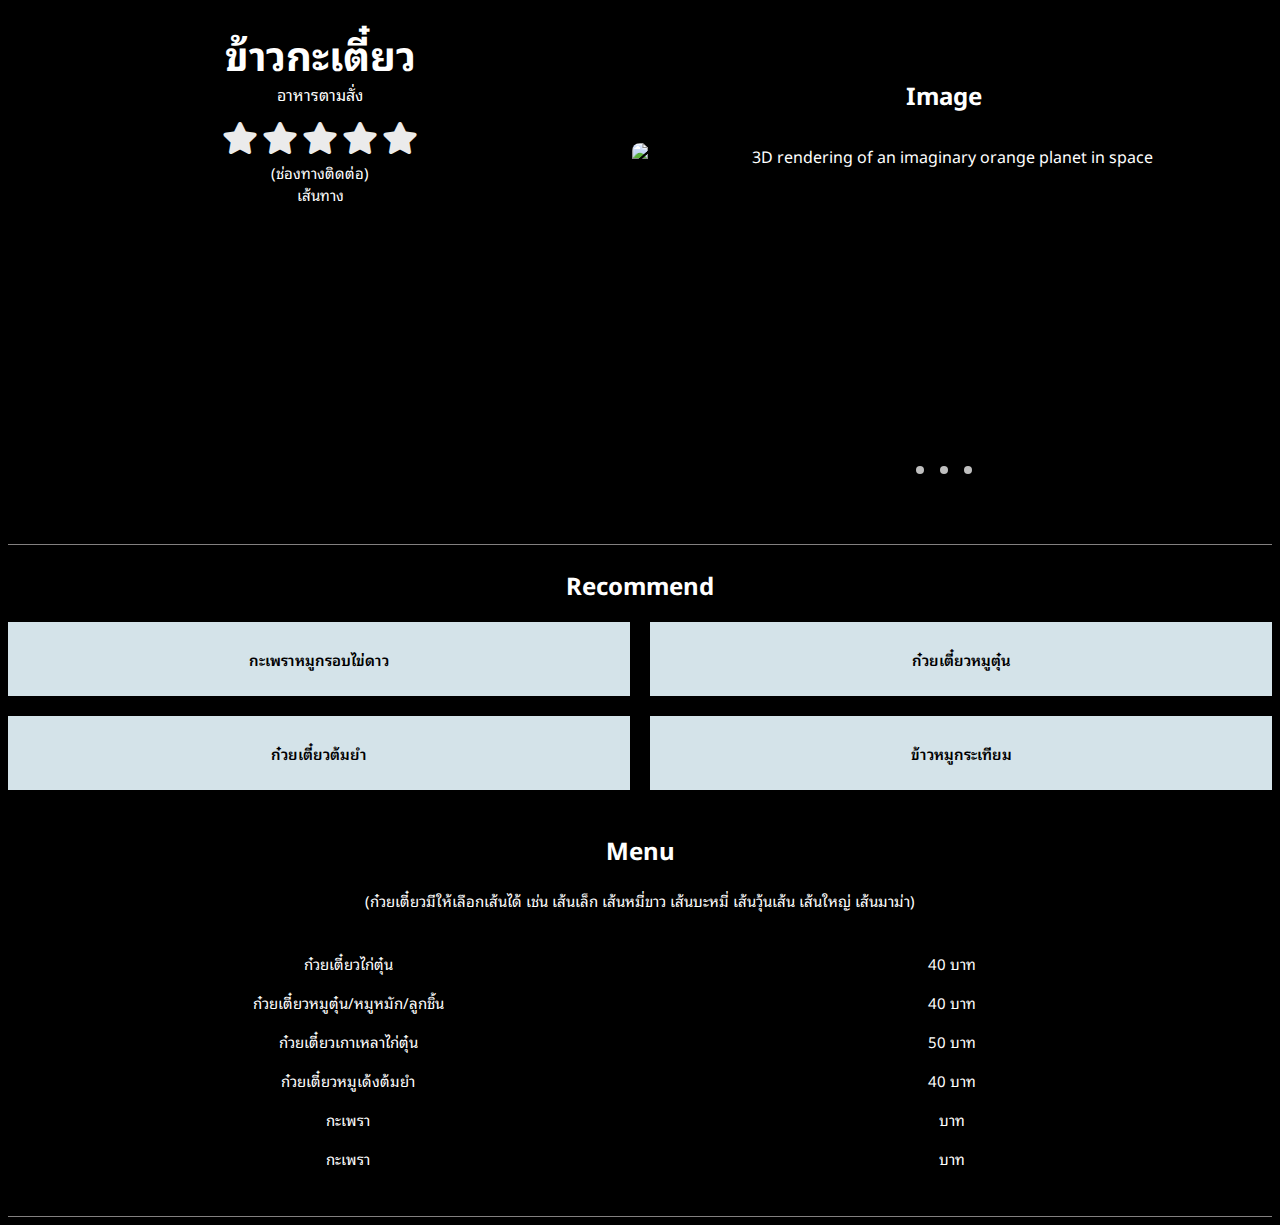
==== commit 518dc6e0: "add picture / change page to thier according name." ====
--- a/1first_store.html
+++ b/1first_store.html
@@ -40,7 +40,7 @@
   
           <p>(ช่องทางติดต่อ)</p>
           <p>เส้นทาง</p>
-          <iframe src="https://www.google.com/maps/embed?pb=!3m2!1sth!2sth!4v1695840863411!5m2!1sth!2sth!6m8!1m7!1sghjQx1Wbeit5xD8_yNbhnA!2m2!1d13.85679587310616!2d100.5859417223938!3f135.89066275849183!4f-17.320694645089972!5f0.7820865974627469" width="100%" height="400" style="border: 0;" allowfullscreen="" loading="lazy" referrerpolicy="no-referrer-when-downgrade"></iframe>
+          <iframe src="https://www.google.com/maps/embed?pb=!1m18!1m12!1m3!1d242.10657886377427!2d100.58594336000854!3d13.856722399048948!2m3!1f0!2f0!3f0!3m2!1i1024!2i768!4f13.1!3m3!1m2!1s0x30e29d9dcdc24293%3A0xcbd8b0661b622e02!2z4Lit4Liy4Lir4Liy4Lij4Lit4Li04Liq4Lil4Liy4Lih4oCLIEhhbGFs4oCLIGZvb2Q!5e0!3m2!1sth!2sth!4v1699588919134!5m2!1sth!2sth" width="100%" height="400"  style="border:0;" allowfullscreen="" loading="lazy" referrerpolicy="no-referrer-when-downgrade"></iframe>
         </div>
       </div>
 
@@ -66,22 +66,22 @@
       <div class="flexbox">
         <div class="item">
           <div class="content">
-            <p>11111</p>
+            <p>กะเพราหมูกรอบไข่ดาว</p>
           </div>
         </div>
         <div class="item">
           <div class="content">
-            <p>22222</p>
+            <p>ก๋วยเตี๋ยวหมูตุ๋น</p>
           </div>
         </div>
         <div class="item">
           <div class="content">
-            <p>33333</p>
+            <p>ก๋วยเตี๋ยวต้มยำ</p>
           </div>
         </div>
         <div class="item">
           <div class="content">
-            <p>44444</p>
+            <p>ข้าวหมูกระเทียม</p>
           </div>
         </div>
       </div>
@@ -89,24 +89,25 @@
 
     <section class="menu">
       <h2>Menu</h2>
+      <p>(ก๋วยเตี๋ยวมีให้เลือกเส้นได้ เช่น เส้นเล็ก เส้นหมี่ขาว เส้นบะหมี่ เส้นวุ้นเส้น เส้นใหญ่ เส้นมาม่า)</p>
       <div class="container">
         <div class="item">
           <ul>
-            <li><p>ชื่ออาหาร</p></li>
-            <li><p>ชื่ออาหาร</p></li>
-            <li><p>ชื่ออาหาร</p></li>
-            <li><p>ชื่ออาหาร</p></li>
-            <li><p>ชื่ออาหาร</p></li>
-            <li><p>ชื่ออาหาร</p></li>
+            <li><p>ก๋วยเตี๋ยวไก่ตุ๋น</p></li>
+            <li><p>ก๋วยเตี๋ยวหมูตุ๋น/หมูหมัก/ลูกชิ้น</p></li>
+            <li><p>ก๋วยเตี๋ยวเกาเหลาไก่ตุ๋น</p></li>
+            <li><p>ก๋วยเตี๋ยวหมูเด้งต้มยำ</p></li>
+            <li><p>กะเพรา</p></li>
+            <li><p>กะเพรา</p></li>
           </ul>
         </div>
         <div class="item">
-          <p>ราคา</p>
-          <p>ราคา</p>
-          <p>ราคา</p>
-          <p>ราคา</p>
-          <p>ราคา</p>
-          <p>ราคา</p>
+          <p>40 บาท</p>
+          <p>40 บาท</p>
+          <p>50 บาท</p>
+          <p>40 บาท</p>
+          <p>บาท</p>
+          <p>บาท</p>
         </div>
       </div>
     </section>
--- a/resources/css/store.css
+++ b/resources/css/store.css
@@ -42,7 +42,8 @@
   align-items: center;
   justify-content: space-around;
   padding: .5em;
-
+  padding-bottom: 10px;
+  border-bottom: 1px solid rgba(190, 186, 186, 0.69);
 }
 
 .item1 {
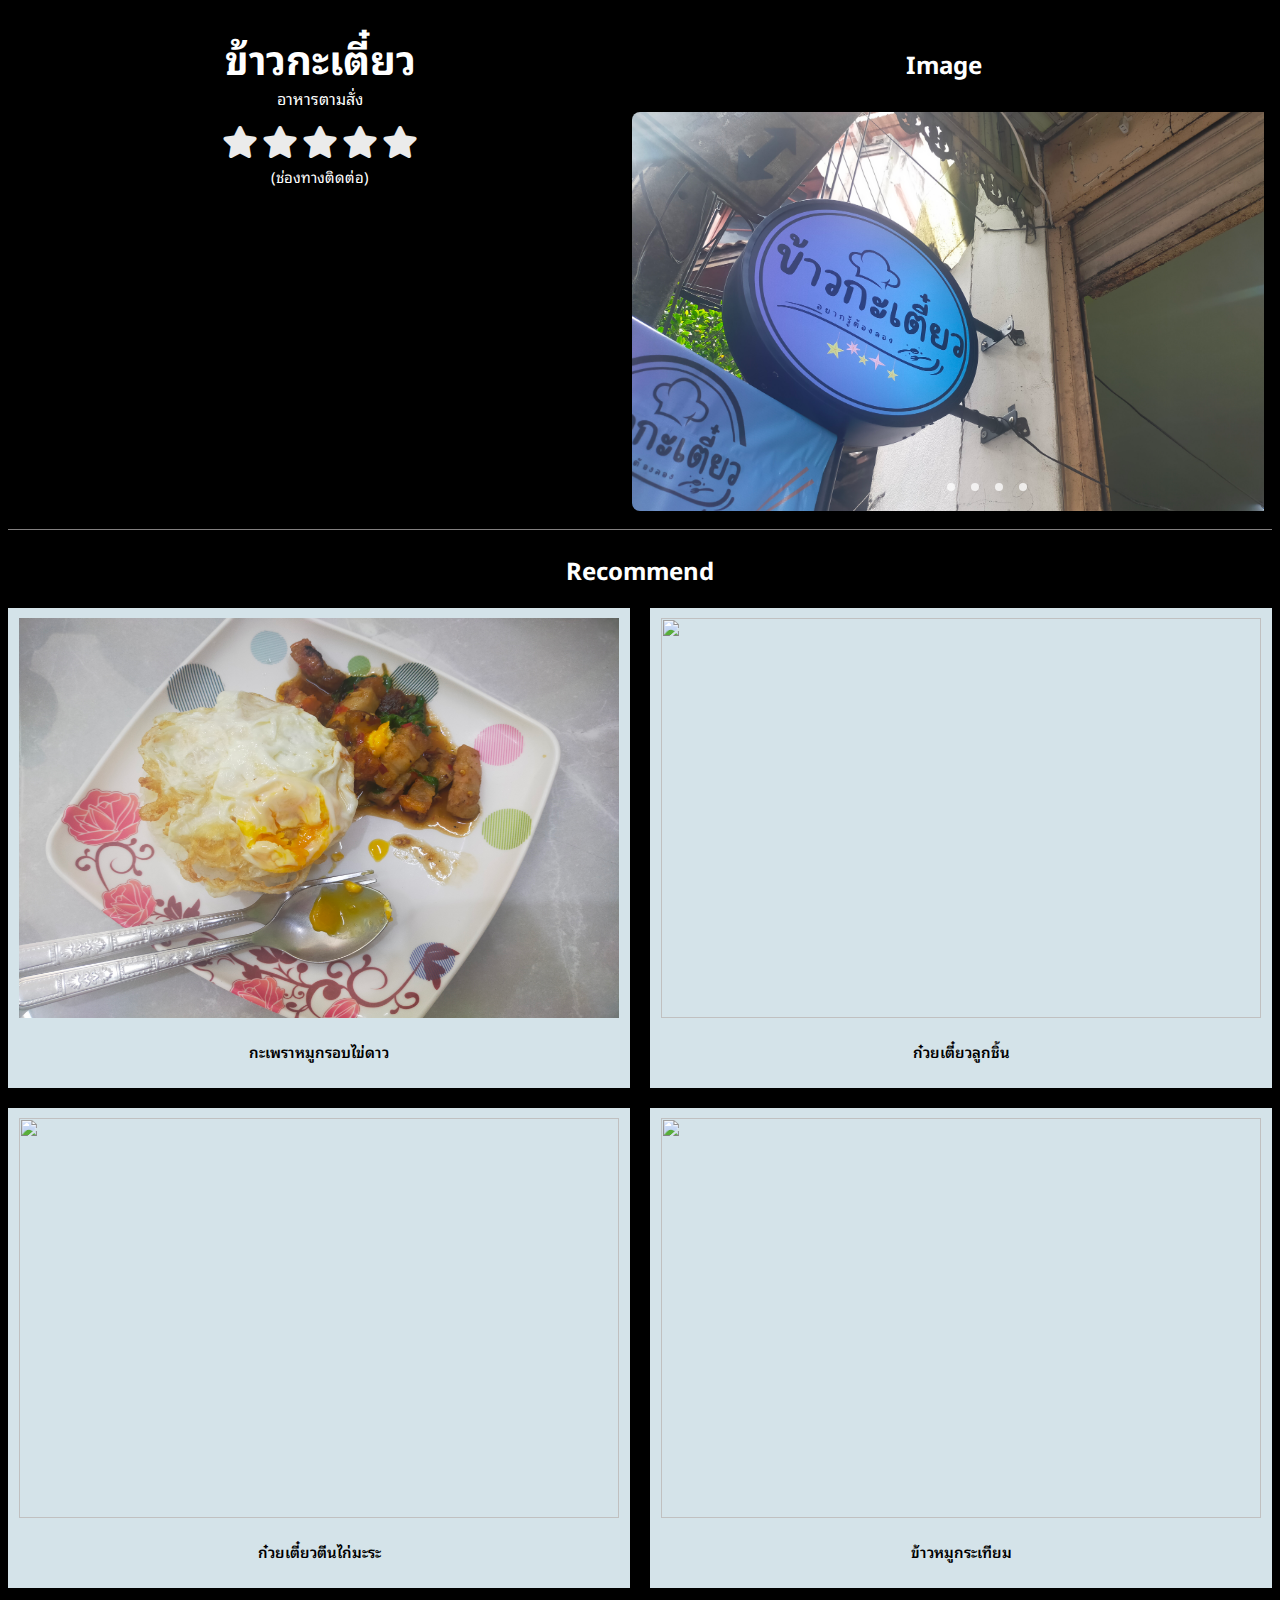
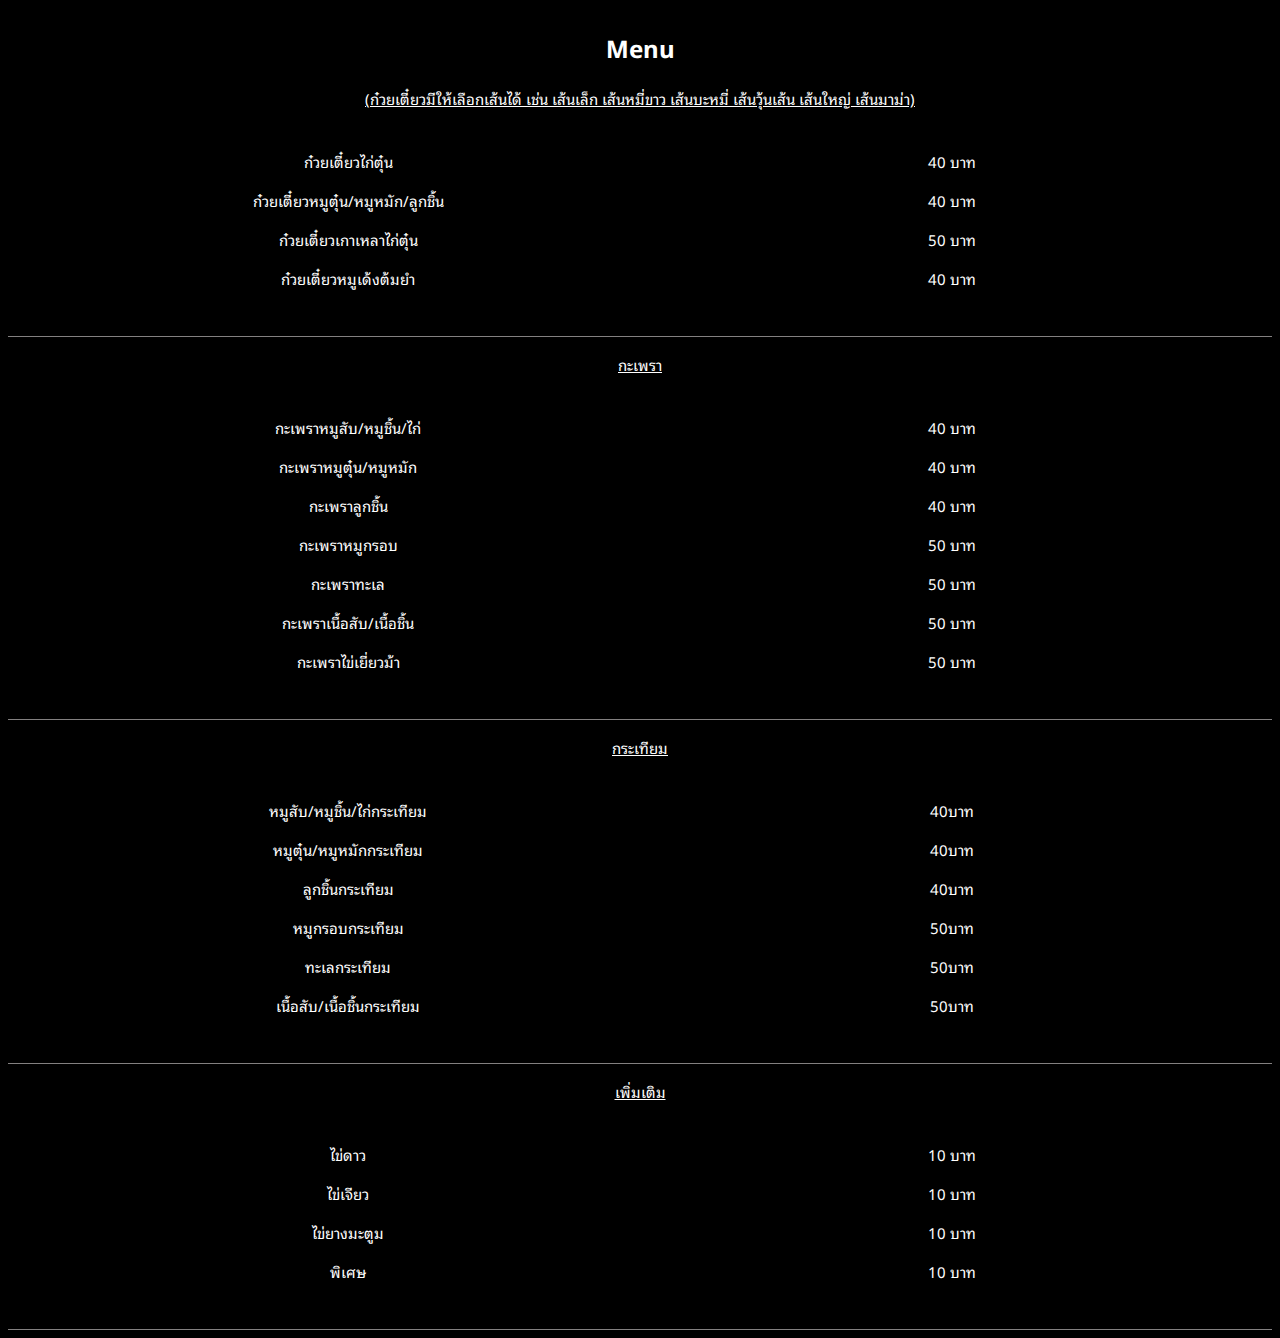
==== commit 497c914d: "Finish add 1-3 store / Only 4th store left" ====
--- a/1first_store.html
+++ b/1first_store.html
@@ -39,7 +39,6 @@
           </div>
   
           <p>(ช่องทางติดต่อ)</p>
-          <p>เส้นทาง</p>
           <iframe src="https://www.google.com/maps/embed?pb=!1m18!1m12!1m3!1d242.10657886377427!2d100.58594336000854!3d13.856722399048948!2m3!1f0!2f0!3f0!3m2!1i1024!2i768!4f13.1!3m3!1m2!1s0x30e29d9dcdc24293%3A0xcbd8b0661b622e02!2z4Lit4Liy4Lir4Liy4Lij4Lit4Li04Liq4Lil4Liy4Lih4oCLIEhhbGFs4oCLIGZvb2Q!5e0!3m2!1sth!2sth!4v1699588919134!5m2!1sth!2sth" width="100%" height="400"  style="border:0;" allowfullscreen="" loading="lazy" referrerpolicy="no-referrer-when-downgrade"></iframe>
         </div>
       </div>
@@ -48,14 +47,16 @@
         <h2 class="imgName">Image</h2>
         <div class="slider-wrapper">
           <div class="slider">
-            <img id="slide-1" src="https://images.unsplash.com/photo-1656464868371-602be27fd4c2?ixlib=rb-1.2.1&ixid=MnwxMjA3fDB8MHxwaG90by1wYWdlfHx8fGVufDB8fHx8&auto=format&fit=crop&w=1200&q=80" alt="3D rendering of an imaginary orange planet in space" />
-            <img id="slide-2" src="https://images.unsplash.com/photo-1657586640569-4a3d4577328c?ixlib=rb-1.2.1&ixid=MnwxMjA3fDB8MHxwaG90by1wYWdlfHx8fGVufDB8fHx8&auto=format&fit=crop&w=1200&q=80" alt="3D rendering of an imaginary green planet in space" />
-            <img id="slide-3" src="https://images.unsplash.com/photo-1656077217715-bdaeb06bd01f?ixlib=rb-1.2.1&ixid=MnwxMjA3fDB8MHxwaG90by1wYWdlfHx8fGVufDB8fHx8&auto.format&fit=crop&w=1200&q=80" alt="3D rendering of an imaginary blue planet in space" />
+            <img id="slide-1" src="./resources/images/1store/IMG20230917105834.jpg" />
+            <img id="slide-2" src="./resources/images/1store/IMG20230917105822.jpg" />
+            <img id="slide-3" src="./resources/images/1store/IMG20230917105603.jpg"/>
+            <img id="slide-4" src="./resources/images/1store/IMG20230917105854.jpg"/>
           </div>
           <div class="slider-nav">
             <a href="#slide-1"></a>
             <a href="#slide-2"></a>
             <a href="#slide-3"></a>
+            <a href="#slide-4"></a>
           </div>
         </div>
       </div>
@@ -66,21 +67,25 @@
       <div class="flexbox">
         <div class="item">
           <div class="content">
+            <img style="width: 600px ; height: 400px;" src="./resources/images/1store/IMG20230917111540.jpg" />
             <p>กะเพราหมูกรอบไข่ดาว</p>
           </div>
         </div>
         <div class="item">
           <div class="content">
-            <p>ก๋วยเตี๋ยวหมูตุ๋น</p>
+            <img style="width: 600px ; height: 400px;" src="https://img.wongnai.com/p/1920x0/2018/10/04/eca62d7844144c24b242a5aa3da5d8f1.jpg" />
+            <p>ก๋วยเตี๋ยวลูกชิ้น</p>
           </div>
         </div>
         <div class="item">
           <div class="content">
-            <p>ก๋วยเตี๋ยวต้มยำ</p>
+            <img style="width: 600px ; height: 400px;" src="https://img.wongnai.com/p/1920x0/2018/10/04/eca62d7844144c24b242a5aa3da5d8f1.jpg" />
+            <p>ก๋วยเตี๋ยวตีนไก่มะระ</p>
           </div>
         </div>
         <div class="item">
           <div class="content">
+            <img style="width: 600px ; height: 400px;" src="https://media.lul.la/wp-content/uploads/2022/11/15164454/rice-with-garlic-and-pepper-pork-featured-770x404.jpg.webp" />
             <p>ข้าวหมูกระเทียม</p>
           </div>
         </div>
@@ -89,7 +94,7 @@
 
     <section class="menu">
       <h2>Menu</h2>
-      <p>(ก๋วยเตี๋ยวมีให้เลือกเส้นได้ เช่น เส้นเล็ก เส้นหมี่ขาว เส้นบะหมี่ เส้นวุ้นเส้น เส้นใหญ่ เส้นมาม่า)</p>
+      <p style="text-decoration: underline;">(ก๋วยเตี๋ยวมีให้เลือกเส้นได้ เช่น เส้นเล็ก เส้นหมี่ขาว เส้นบะหมี่ เส้นวุ้นเส้น เส้นใหญ่ เส้นมาม่า)</p>
       <div class="container">
         <div class="item">
           <ul>
@@ -97,8 +102,6 @@
             <li><p>ก๋วยเตี๋ยวหมูตุ๋น/หมูหมัก/ลูกชิ้น</p></li>
             <li><p>ก๋วยเตี๋ยวเกาเหลาไก่ตุ๋น</p></li>
             <li><p>ก๋วยเตี๋ยวหมูเด้งต้มยำ</p></li>
-            <li><p>กะเพรา</p></li>
-            <li><p>กะเพรา</p></li>
           </ul>
         </div>
         <div class="item">
@@ -106,8 +109,70 @@
           <p>40 บาท</p>
           <p>50 บาท</p>
           <p>40 บาท</p>
-          <p>บาท</p>
-          <p>บาท</p>
+        </div>
+      </div>
+
+      <p style="text-decoration: underline;">กะเพรา</p>
+      <div class="container">
+        <div class="item">
+          <ul> 
+            <li><p>กะเพราหมูสับ/หมูชิ้น/ไก่</p></li>
+            <li><p>กะเพราหมูตุ๋น/หมูหมัก</p></li>
+            <li><p>กะเพราลูกชิ้น</p></li>
+            <li><p>กะเพราหมูกรอบ</p></li>
+            <li><p>กะเพราทะเล</p></li>
+            <li><p>กะเพราเนื้อสับ/เนื้อชิ้น</p></li>
+            <li><p>กะเพราไข่เยี่ยวม้า</p></li>
+          </ul>
+        </div>
+        <div class="item">
+          <p>40 บาท</p>
+          <p>40 บาท</p>
+          <p>40 บาท</p>
+          <p>50 บาท</p>
+          <p>50 บาท</p>
+          <p>50 บาท</p>
+          <p>50 บาท</p>
+        </div>
+      </div>
+
+      <p style="text-decoration: underline;">กระเทียม</p>
+      <div class="container">
+        <div class="item">
+          <ul>
+            <li><p>หมูสับ/หมูชิ้น/ไก่กระเทียม</p></li>
+            <li><p>หมูตุ๋น/หมูหมักกระเทียม</p></li>
+            <li><p>ลูกชิ้นกระเทียม</p></li>
+            <li><p>หมูกรอบกระเทียม</p></li>
+            <li><p>ทะเลกระเทียม</p></li>
+            <li><p>เนื้อสับ/เนื้อชิ้นกระเทียม</p></li>
+          </ul>
+        </div>
+        <div class="item">
+          <p>40บาท</p>
+          <p>40บาท</p>
+          <p>40บาท</p>
+          <p>50บาท</p>
+          <p>50บาท</p>
+          <p>50บาท</p>
+        </div>
+      </div>
+
+      <p style="text-decoration: underline;">เพิ่มเติม</p>
+      <div class="container">
+        <div class="item">
+          <ul>
+            <li><p>ไข่ดาว</p></li>
+            <li><p>ไข่เจียว</p></li>
+            <li><p>ไข่ยางมะตูม</p></li>
+            <li><p>พิเศษ</p></li>
+          </ul>
+        </div>
+        <div class="item">
+          <p>10 บาท</p>
+          <p>10 บาท</p>
+          <p>10 บาท</p>
+          <p>10 บาท</p>
         </div>
       </div>
     </section>
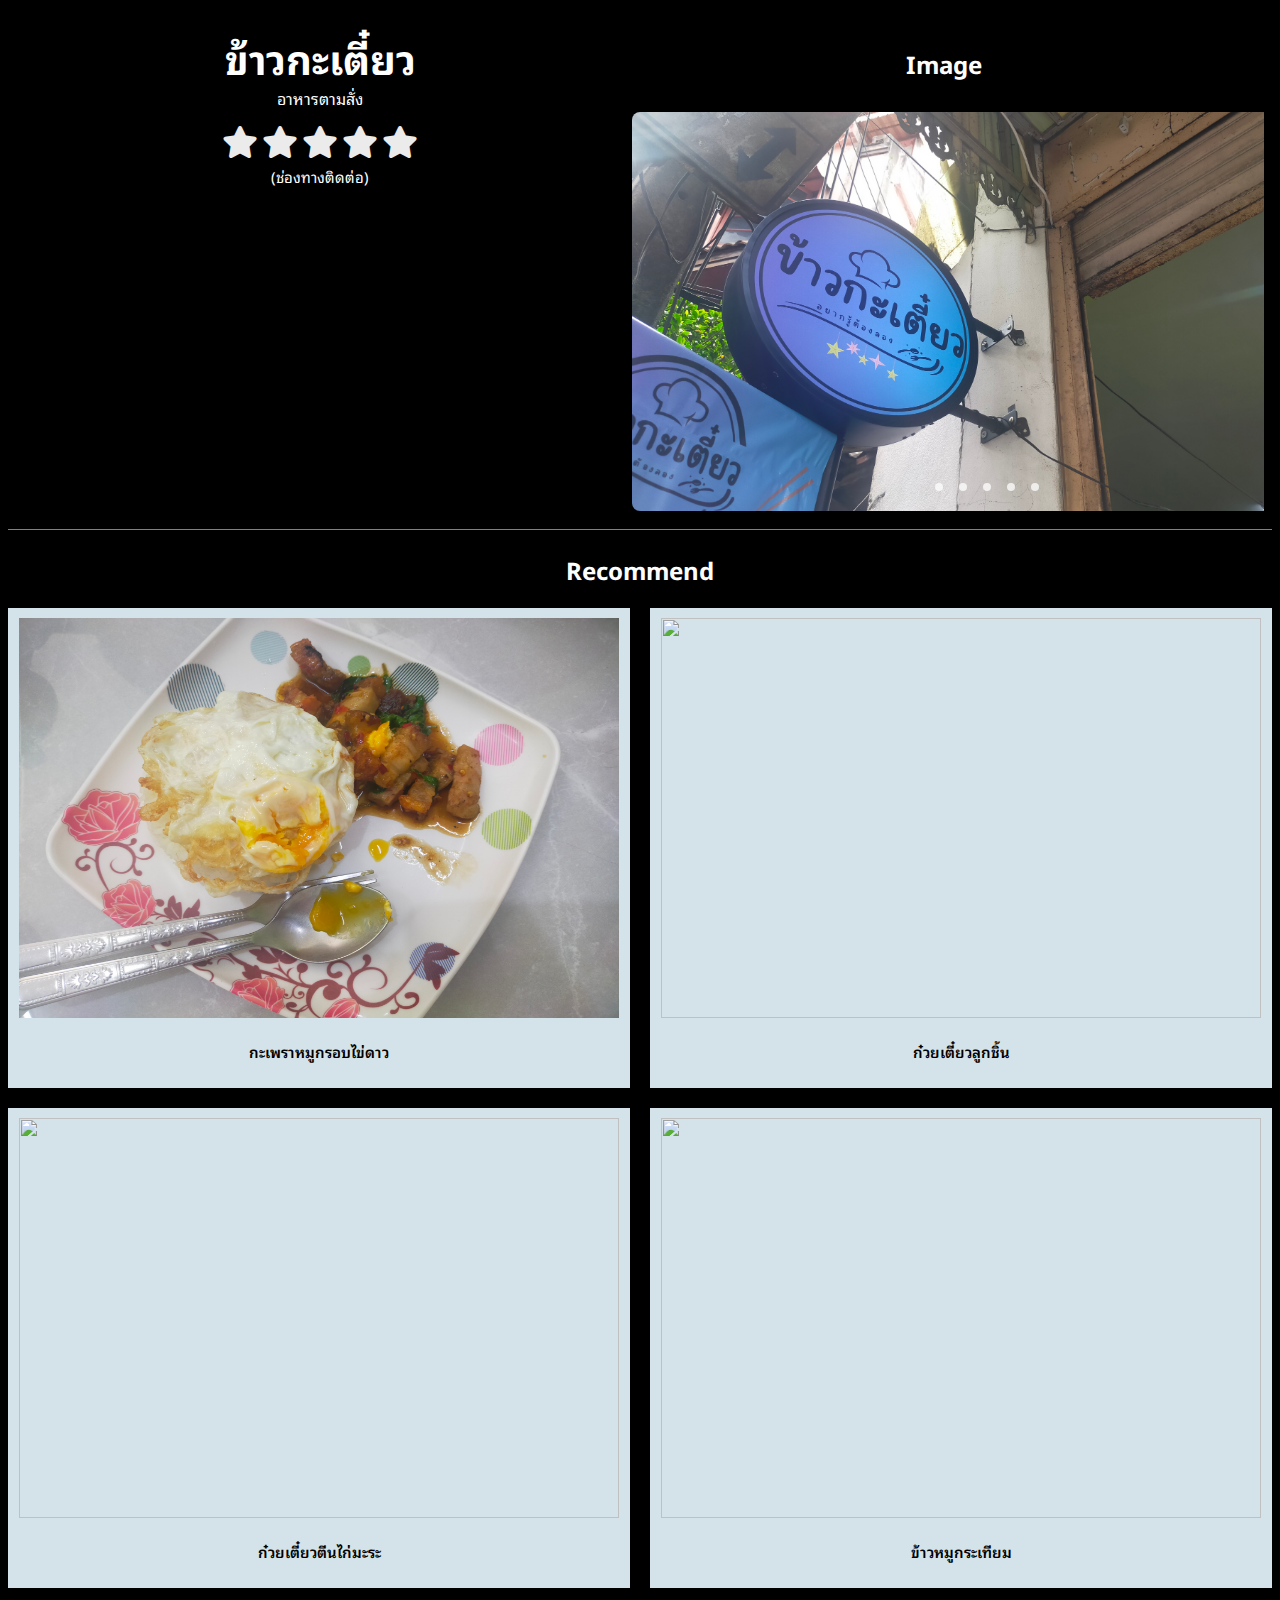
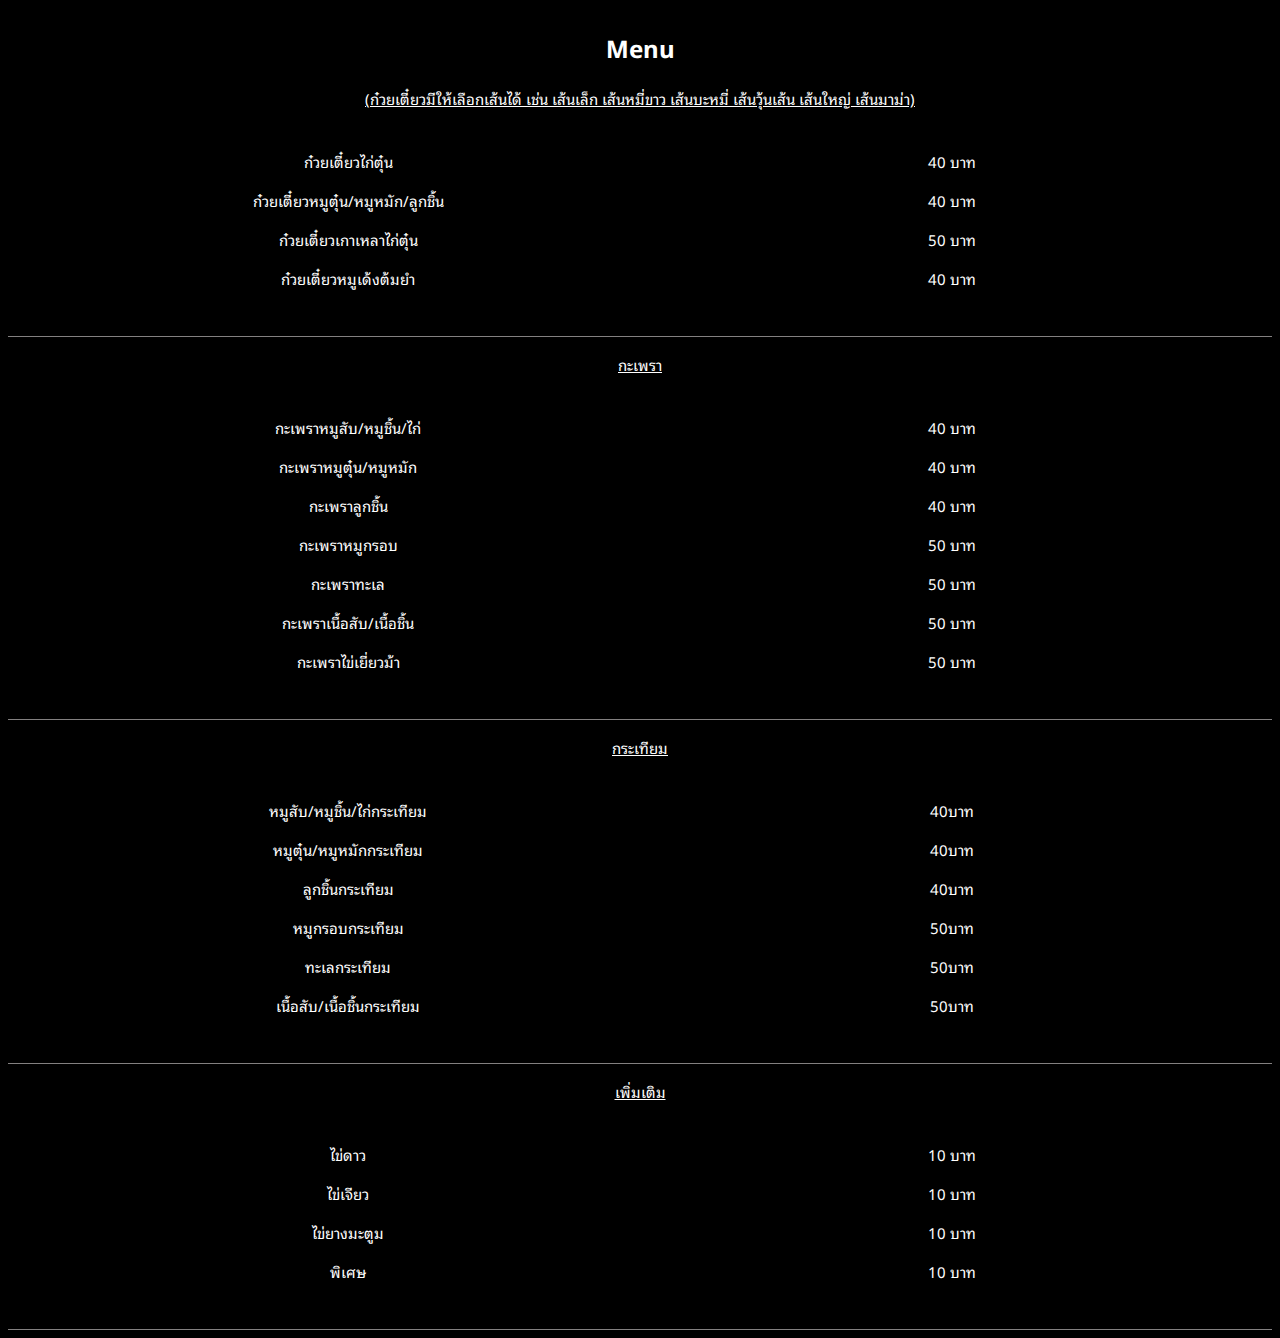
==== commit 02597452: "Final Version" ====
--- a/1first_store.html
+++ b/1first_store.html
@@ -51,12 +51,14 @@
             <img id="slide-2" src="./resources/images/1store/IMG20230917105822.jpg" />
             <img id="slide-3" src="./resources/images/1store/IMG20230917105603.jpg"/>
             <img id="slide-4" src="./resources/images/1store/IMG20230917105854.jpg"/>
+            <img id="slide-5" src="./resources/images/1store/IMG20230917105930.jpg"/>
           </div>
           <div class="slider-nav">
             <a href="#slide-1"></a>
             <a href="#slide-2"></a>
             <a href="#slide-3"></a>
             <a href="#slide-4"></a>
+            <a href="#slide-5"></a>
           </div>
         </div>
       </div>
